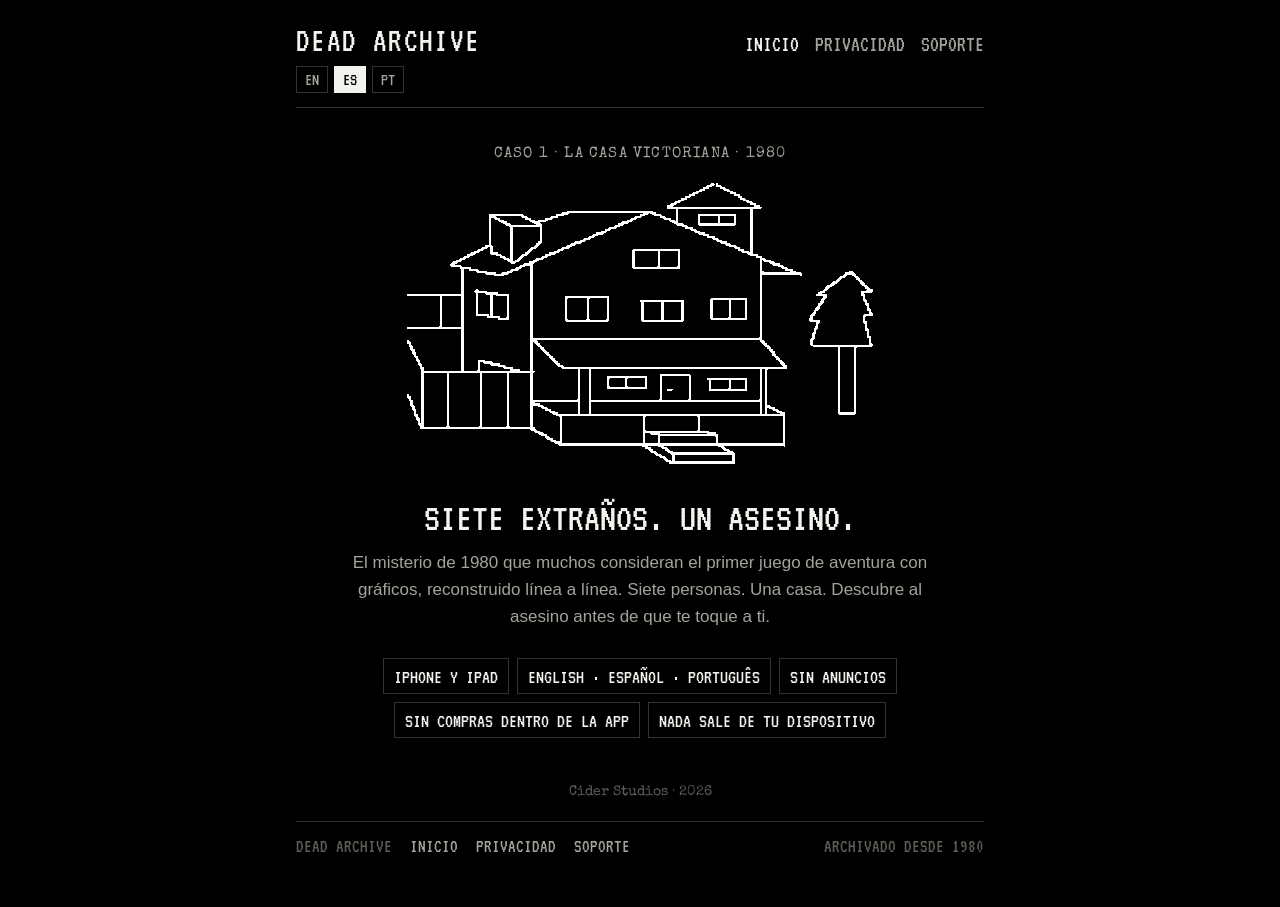
==== es/index.html @ e8b874d4 "Sync from dead-archive docs/site" ====
<!doctype html>
<html lang="es">
<head>
<meta charset="utf-8">
<meta name="viewport" content="width=device-width, initial-scale=1">
<title>Dead Archive</title>
<meta name="description" content="Siete extraños. Un asesino. El misterio de 1980, reconstruido línea a línea, para iPhone y iPad.">
<link rel="alternate" hreflang="en" href="../index.html">
<link rel="alternate" hreflang="es" href="index.html">
<link rel="alternate" hreflang="pt" href="../pt/index.html">
<link rel="preconnect" href="https://fonts.googleapis.com">
<link rel="preconnect" href="https://fonts.gstatic.com" crossorigin>
<link rel="stylesheet" href="https://fonts.googleapis.com/css2?family=Special+Elite&family=VT323&display=swap">
<link rel="stylesheet" href="../style.css">
</head>
<body>
<div class="wrap">

<header class="masthead">
  <a class="mark" href="index.html">DEAD ARCHIVE</a>
  <nav class="nav">
    <a href="index.html" aria-current="page">Inicio</a>
    <a href="privacy.html">Privacidad</a>
    <a href="support.html">Soporte</a>
  </nav>
  <div class="langs"><a href="../index.html" hreflang="en">EN</a><span>ES</span><a href="../pt/index.html" hreflang="pt">PT</a></div>
</header>

<p class="eyebrow" style="text-align:center">Caso 1 · La Casa Victoriana · 1980</p>
<div class="hero"><img src="../house.png" width="1056" height="649" alt="El dibujo de líneas de 1980 de una gran casa victoriana, con porche, escalera de piedra y un pino"></div>
<p class="tagline">Siete extraños. Un asesino.</p>
<p class="pitch">El misterio de 1980 que muchos consideran el primer juego de aventura con gráficos, reconstruido línea a línea. Siete personas. Una casa. Descubre al asesino antes de que te toque a ti.</p>

<ul class="facts">
  <li>iPhone y iPad</li>
  <li>English · Español · Português</li>
  <li>Sin anuncios</li>
  <li>Sin compras dentro de la app</li>
  <li>Nada sale de tu dispositivo</li>
</ul>

<p class="stamp" style="text-align:center">Cider Studios · 2026</p>

<footer>
  <span>Dead Archive</span>
  <a href="index.html">Inicio</a>
  <a href="privacy.html">Privacidad</a>
  <a href="support.html">Soporte</a>
  <span class="end">Archivado desde 1980</span>
</footer>

</div>
</body>
</html>
---- style.css ----
/* Dead Archive: privacy policy, support and home pages.
   The look follows the game: white lines on black, the VT323 terminal face for
   headings and a typewriter face for the stamps. Body text stays in the system
   face, because a long policy in VT323 is hard to read. */

:root {
  --ink: #f2f2ee;
  --dim: #a3a39b;
  --faint: #5d5d57;
  --rule: #34342f;
  --paper: #000;
  --green: #5cff7a;
  --amber: #ffb340;
  --mono: "VT323", ui-monospace, "SF Mono", Menlo, monospace;
  --type: "Special Elite", "Courier New", Courier, monospace;
  --body: -apple-system, BlinkMacSystemFont, "Segoe UI", Roboto, "Helvetica Neue", Arial, sans-serif;
  color-scheme: dark;
}

* { box-sizing: border-box; }

html { -webkit-text-size-adjust: 100%; }

body {
  margin: 0;
  background: var(--paper);
  color: var(--ink);
  font: 17px/1.6 var(--body);
}

.wrap {
  max-width: 720px;
  margin: 0 auto;
  padding: 24px 16px 48px;
}

a { color: var(--ink); text-underline-offset: 3px; }
a:hover { color: var(--green); }

/* Masthead */

.masthead {
  display: flex;
  flex-wrap: wrap;
  align-items: baseline;
  justify-content: space-between;
  gap: 8px 20px;
  padding-bottom: 14px;
  border-bottom: 1px solid var(--rule);
  margin-bottom: 36px;
}

.mark {
  font: 34px/1 var(--mono);
  letter-spacing: 0.04em;
  text-decoration: none;
}

.nav {
  display: flex;
  flex-wrap: wrap;
  gap: 4px 16px;
  font: 22px/1.2 var(--mono);
  text-transform: uppercase;
}

.nav a { text-decoration: none; color: var(--dim); }
.nav a:hover, .nav a[aria-current="page"] { color: var(--ink); }

.langs {
  display: flex;
  gap: 6px;
  width: 100%;
  font: 18px/1 var(--mono);
}

.langs a, .langs span {
  padding: 4px 8px 3px;
  border: 1px solid var(--rule);
  text-decoration: none;
  color: var(--dim);
}

.langs span { color: var(--paper); background: var(--ink); border-color: var(--ink); }

/* Headings */

.eyebrow {
  margin: 0 0 6px;
  font: 15px/1.3 var(--type);
  color: var(--dim);
  text-transform: uppercase;
  letter-spacing: 0.08em;
}

h1 {
  margin: 0 0 14px;
  font: 56px/1 var(--mono);
  text-transform: uppercase;
  letter-spacing: 0.02em;
}

h2 {
  margin: 0 0 4px;
  font: 30px/1.1 var(--mono);
  text-transform: uppercase;
}

h3 {
  margin: 0 0 14px;
  font: 400 15px/1.4 var(--type);
  color: var(--dim);
}

.standfirst { font-size: 19px; color: var(--ink); margin: 0 0 28px; }

section { margin: 40px 0 0; padding-top: 22px; border-top: 1px solid var(--rule); }

/* The boxed summary at the top of each page, drawn like the game's note */

.verdict {
  border: 2px solid var(--ink);
  padding: 18px 20px;
  margin: 0 0 8px;
}

.verdict p { margin: 0; }
.verdict p:first-child { font: 28px/1.15 var(--mono); text-transform: uppercase; margin-bottom: 8px; }

/* Lists */

.ledger { margin: 0; }
.ledger div { display: grid; grid-template-columns: 9.5em 1fr; gap: 4px 18px; padding: 12px 0; border-bottom: 1px dashed var(--rule); }
.ledger div:last-child { border-bottom: 0; }
.ledger dt { font: 22px/1.25 var(--mono); text-transform: uppercase; }
.ledger dd { margin: 0; }
.why { display: block; color: var(--dim); font-size: 15px; margin-top: 4px; }

.nots {
  list-style: none;
  padding: 0;
  margin: 0;
  display: grid;
  grid-template-columns: repeat(auto-fill, minmax(200px, 1fr));
  gap: 8px;
}

.nots li {
  font: 20px/1.2 var(--mono);
  text-transform: uppercase;
  padding: 8px 10px 6px;
  border: 1px solid var(--rule);
  color: var(--dim);
}

.nots li::before { content: "\2715  "; color: var(--amber); }

.plain { padding-left: 1.2em; }
.plain li { margin-bottom: 8px; }

/* Home page */

.hero { text-align: center; margin: 12px 0 8px; }
.hero img { width: 100%; max-width: 480px; height: auto; image-rendering: pixelated; }
.tagline { font: 40px/1.05 var(--mono); text-transform: uppercase; text-align: center; margin: 18px 0 10px; }
.pitch { text-align: center; color: var(--dim); max-width: 34em; margin: 0 auto; }

.facts {
  list-style: none;
  padding: 0;
  margin: 28px 0 0;
  display: flex;
  flex-wrap: wrap;
  justify-content: center;
  gap: 8px;
}

.facts li { font: 20px/1 var(--mono); text-transform: uppercase; padding: 8px 10px 6px; border: 1px solid var(--rule); }

/* Footer */

.stamp {
  margin: 44px 0 0;
  font: 14px/1.5 var(--type);
  color: var(--faint);
}

footer {
  display: flex;
  flex-wrap: wrap;
  gap: 6px 18px;
  margin-top: 18px;
  padding-top: 14px;
  border-top: 1px solid var(--rule);
  font: 19px/1.2 var(--mono);
  text-transform: uppercase;
  color: var(--faint);
}

footer a { color: var(--dim); text-decoration: none; }
footer .end { margin-left: auto; }

@media (max-width: 560px) {
  h1 { font-size: 44px; }
  .tagline { font-size: 32px; }
  .ledger div { grid-template-columns: 1fr; }
  footer .end { margin-left: 0; width: 100%; }
}
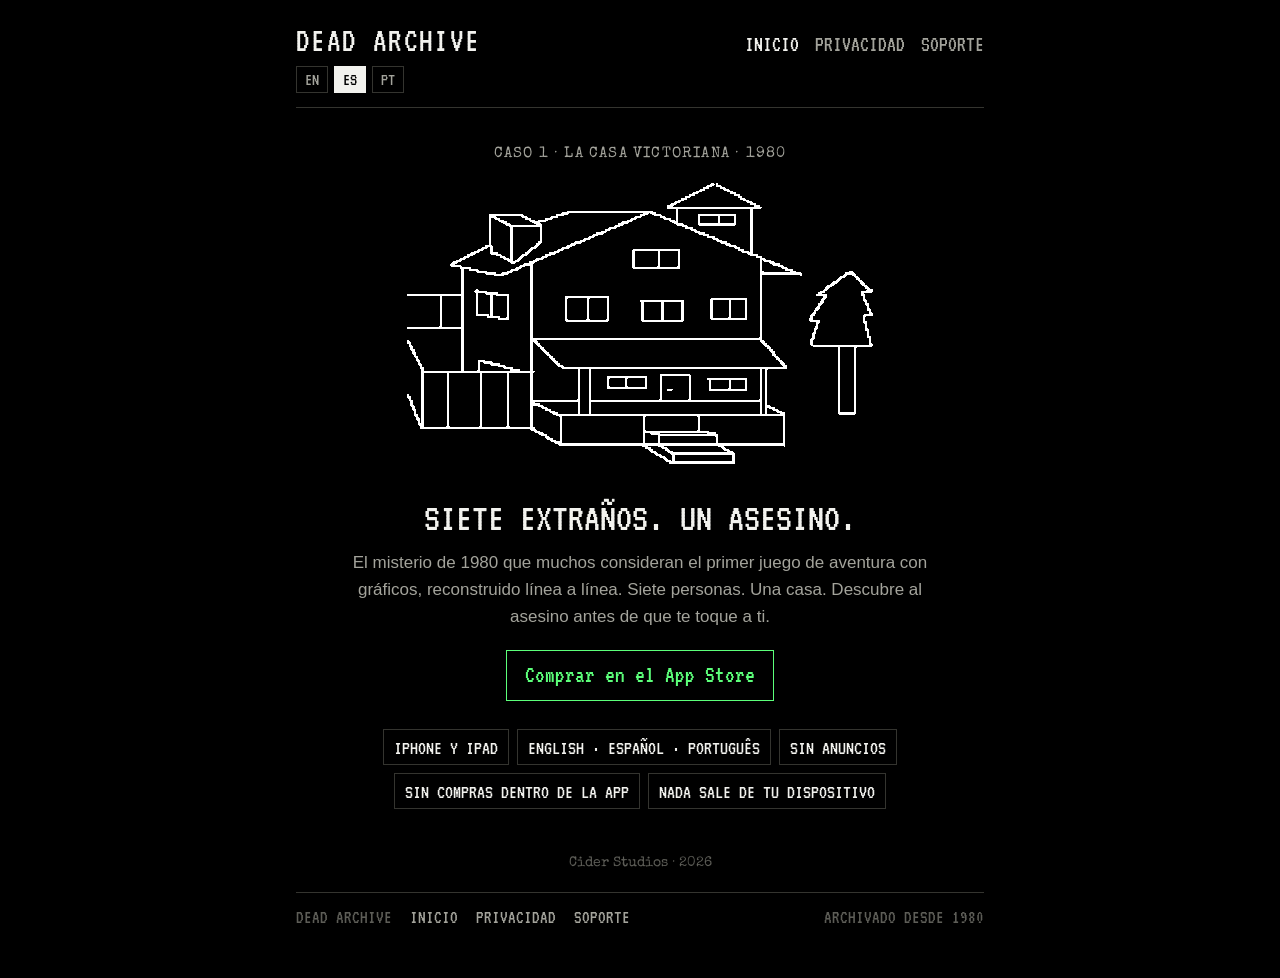
==== commit 5544957a: "Add App Store purchase links to the three home pages" ====
--- a/es/index.html
+++ b/es/index.html
@@ -31,6 +31,8 @@
 <p class="tagline">Siete extraños. Un asesino.</p>
 <p class="pitch">El misterio de 1980 que muchos consideran el primer juego de aventura con gráficos, reconstruido línea a línea. Siete personas. Una casa. Descubre al asesino antes de que te toque a ti.</p>
 
+<a class="store-link" href="https://apps.apple.com/app/dead-archive/id6829990761">Comprar en el App Store</a>
+
 <ul class="facts">
   <li>iPhone y iPad</li>
   <li>English · Español · Português</li>
--- a/style.css
+++ b/style.css
@@ -165,6 +165,21 @@
 .tagline { font: 40px/1.05 var(--mono); text-transform: uppercase; text-align: center; margin: 18px 0 10px; }
 .pitch { text-align: center; color: var(--dim); max-width: 34em; margin: 0 auto; }
 
+.store-link {
+  display: block;
+  width: fit-content;
+  max-width: 100%;
+  margin: 20px auto 0;
+  padding: 10px 18px;
+  border: 1px solid var(--green);
+  color: var(--green);
+  font: 24px/1.2 var(--mono);
+  text-align: center;
+  text-decoration: none;
+}
+
+.store-link:hover, .store-link:focus-visible { color: var(--paper); background: var(--green); }
+
 .facts {
   list-style: none;
   padding: 0;
